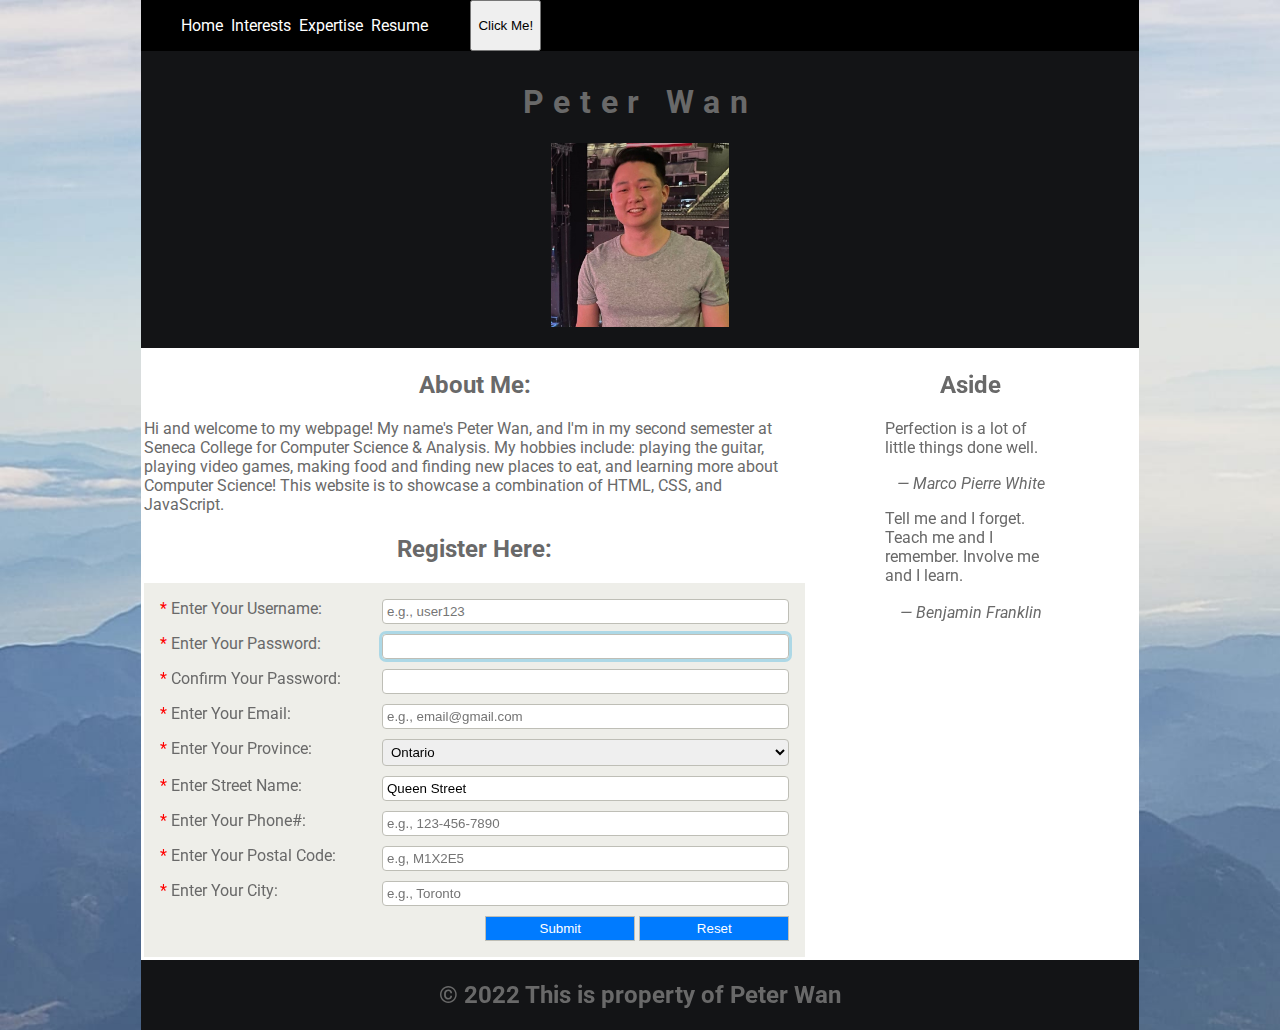
==== index.html @ ab3360ec "change homepage.html to index.html" ====
<!DOCTYPE html>
<html lang="en">
<head>
   <meta charset="UTF-8">
   <title>Peter Wan</title>
   <link rel='stylesheet' href='copy.css' type='text/css'>
   <link href="https://fonts.googleapis.com/icon?family=Material+Icons" rel="stylesheet">
   <link href="https://fonts.googleapis.com/css2?family=Roboto&display=swap" rel="stylesheet" type="text/css">
   <script src="registration.js"></script>
</head>

<body>

    <div id="fixedNav">
        
            <ul class="navigation">
                <li><a href="homepage.html">Home</a></li>
                <li><a href="interests.html">Interests</a></li> 
                <li><a href="expertise.html">Expertise</a></li>
                <li><a href="resume.html">Resume</a></li>
            </ul>

            <button id="contact" type="button">Click Me!</button>
    </div>
   
    <div class="mainsection">
        
        <header>
            <h1>Peter Wan</h1>
            <img id="peter" src="peterwan.jpg" alt="Peter Wan Profile Picture">
        </header>

        <main>
             
            <div id="col2">
                <h2>About Me:</h2>
                <p> Hi and welcome to my webpage! My name's Peter Wan, and I'm in my second semester at Seneca College for Computer Science & Analysis.
                    My hobbies include: playing the guitar, playing video games, making food and finding new places to eat, and learning more about 
                    Computer Science! This website is to showcase a combination of HTML, CSS, and JavaScript. 
                </p>
    
                <h2-></h2->
                <h2>Register Here:</h2>
                <form id="signup" name="signup" method="post" action="https://httpbin.org/post" onsubmit='return formValidationExample();'>
                         
                    <!--C. Username-->
                    <label for="username"><span class="required">* </span>Enter Your Username: </label>
                    <input 
                        type="text"
                        id="username"
                        name="username"
                        oninvalid="this.setCustomValidity('Username must start with a letter, must have at least 6 characters. ')"                    
                        required
                        placeholder="e.g., user123" pattern="^[a-zA-Z].{5,}" tabindex="3"
                    >
                    
                    <!-- B.	Password: must be 8 characters long, must start with a character, must have
                        at least 1 digit and 1 uppercase. The password strings must match.
                        -->
                      
                    <label for="password"><span class="required">* </span>Enter Your Password: </label>
                    <input    
                        type="password"
                        id="password"
                        name="password"
                        oninvalid="this.setCustomValidity('must be 8 characters long, must start with a character, must have at least 1 digit and 1 uppercase. The password strings must match. ')"                    
                        required
                        pattern="(?=.*\d)(?=.*[A-Z]).{8,}"
                        tabindex="1"
                        autofocus
                        
                    >
              
                    <label for="reEnteredPassword"><span class="required">* </span>Confirm Your Password: </label>
                    <input       
                            type="password"
                            id="reEnteredPassword"
                            name="reEnteredPassword"
                            required
                            pattern="(?=.*\d)(?=.*[A-Z]).{8,}"
                            tabindex="2"
                            
                        >
                                             
                    <!--D. Email-->
                
                    <label for="email"><span class="required">* </span>Enter Your Email: </label>
                    <input type=email id="email" name="email" required placeholder="e.g., email@gmail.com" tabindex="4">
                
                    <!--E. Province-->
                    
                    <label for="province"><span class="required">* </span>Enter Your Province: </label>
                    <select class="selectField" id="province" name="province" tabindex="5" required>
                        <option value="">Choose</option>
                        <option value="Alberta">Alberta</option>
                        <option value="BC">British Columbia</option>
                        <option value="MB">Manitoba</option>
                        <option value="NB">New Brunswick</option>
                        <option value="NL">Newfoundland and Labrador</option>
                        <option value="NT">Northwest Territories</option>
                        <option value="NS">Nova Scotia</option>
                        <option value="NU">Nunavut</option>
                        <option value="ON" selected>Ontario</option>
                        <option value="PE">Prince Edward Island</option>
                        <option value="QC">Quebec</option>
                        <option value="SK">Saskatchewan</option>
                        <option value="YT">Yukon</option>
                    </select>
                   
                    <!--E2. Street Name-->
                    <label for="streetName"><span class="required">* </span>Enter Street Name: </label>
                    <input type="text" id="streetName" name="streetName" value="Queen Street" placeholder="e.g., Queen Street" tabindex="6">
            
                    <!-- 
                        JAVASCRIPT VALIDATION
                    -->
                    <!--F. Phone Number-->
                    <label for="phoneNum"><span class="required">* </span>Enter Your Phone#: </label>
                    <input type="text" id="phoneNum" name="phoneNum" placeholder="e.g., 123-456-7890" tabindex="7" required >
                    
    
                    <!--G. Postal Code-->
                    <label for="postalCode"><span class="required">* </span>Enter Your Postal Code: </label>
                    <input type="text" placeholder="e.g, M1X2E5" id="postalCode" name="postalCode" tabindex="8" required> 
                    
                    <!--H. City-->
                    <label for="city"><span class="required">* </span>Enter Your City: </label>
                    <input type="text" id="city" name="city" tabindex="9" placeholder="e.g., Toronto" required> 
            
                    <!--K. Last Name and studentID-->
                    <input type="hidden" name="lastName" id="lastName" value="Wan" /> 
                    <input type="hidden" name="studentId" id="studentId" value="182735217" /> 
            
            
                    <!--Submit/Reset-->
                    <div class="buttons">
                        <input type="submit" name="submit" value="Submit" tabindex="10">
                        <input type="reset" name="reset" value="Reset" tabindex="11" onclick="clearErrors()">
                    </div>
             
                </form>
                </div>
    
            <div id="col3">
                <aside>
                    <h2>Aside</h2>
                    <figure>
                        <blockquote cite="https://www.huxley.net/bnw/four.html">
                            <p>Perfection is a lot of little things done well.</p>
                        </blockquote>
                        <figcaption><cite>— Marco Pierre White</cite></figcaption>
                    </figure>

                    <figure>
                        <blockquote cite="https://www.huxley.net/bnw/four.html">
                            <p>Tell me and I forget. Teach me and I remember. Involve me and I learn.</p>
                        </blockquote>
                        <figcaption><cite>— Benjamin Franklin</cite></figcaption>
                    </figure>
                </aside>
            </div>
         <div id="clear"></div>
        </main>
    
        <footer>
            <div>
    
            </div>
            <h2> &copy; 2022 This is property of Peter Wan </h2>
        </footer>
    </div>

     
</body>

</html>
---- copy.css ----
* {
    box-sizing: border-box;
}

html{
    text-align: center;  
    background: url('Vancouver_by_peter.jpg');
    background-size: cover;
    background-repeat: no-repeat;
}

p {
    text-align: left;
    padding-bottom:0.1em;
}
body {
    color: dimgray;
    font-family: Roboto, sans-serif;
    margin: 0;
    padding-left: 4%;
    padding-right: 4%;
    width: 100%;
    /* min-width: 636px; */
    max-width: 1100px;
    margin-left: auto;
    margin-right: auto;
    text-align: center;
}

#fixedNav{
    overflow: hidden;
    background-color: black;
    position: sticky;
    top: 0;
    width: 100%;
    text-align: center;
    display: flex;
}

button#contact{
    text-align: right;
}



h1{
    font-weight: bold;
    letter-spacing: .3em;
}

header, footer{
    background-color:antiquewhite;
    border:#131416 1px solid;
    background-color: #131416;
}

header {
    padding-top: 10px;
}

img#peter{
    max-height: 200px;
    padding-bottom: 1em;
}

main {
    border: 0.2em solid white;
    display: flex;
    justify-content: center;
    background-color: white;
}

ul{
    width: 33%;
    text-align: left;
    list-style-type: none;
    display: flex;
    /* Remove padding */
    /* Remove margins */  
}
li{
    padding-right: 0.5em;
    
}

a, a:focus, a:active {
    text-decoration: none;
    color: inherit;
}

a:hover {
    text-decoration: underline;
}

a {
    color: #fff; 
    text-decoration: inherit; 
}


/* 
#col1{
    flex: 1;
} */
.mainsection{
margin: auto;
}

#col2{
    flex: 2;
    padding: 0;
    width: 800px;
    float: left;
}

#col3{
    flex: 1;
    vertical-align: middle;
    float: left;
    width: 300px;
}

#clear{
    clear: both;
}

form{
    flex: 2;
    overflow-y: auto;
    padding: 1em;
    
    background-color: #eeeee9;
    
    margin-left: auto;
    margin-right: auto;
    

    display: grid;
    grid-template-columns: 1.3fr 2.5fr;
    grid-gap: 10px;
}

label{
    text-align: Left;
}

input, .selectField {
    padding: 0.3em;
    border: 0.3px #bebeb6 solid;
    border-radius: 0.3em ;
    
}

input:focus, select:focus{
    outline: 3px solid lightblue;
  
}

input[type="submit"],input[type="reset"]{
    width: 150px;
    background-color: rgb(0, 123,255)  ;
    color: white;
    border-radius: 0em;
}

input[type="submit"]:hover,
input[type="submit"]:focus,
input[type="reset"]:hover,
input[type="reset"]:focus{
    background-color: darkblue;
    text-shadow: darkblue 1em;
}
    
.buttons {
    text-align: right;
    grid-column: 2/3;
}
.required{
    font: 1em, serif;
    color: red;
}

div#footer{
    text-align: center;
}

@media (max-width: 600px){
    main {
        flex-direction: column;
        
    }

    #col2{
       
        padding: 0;
        width: 100%;
        float: left;
    }
    
    #col3{
       
        vertical-align: middle;
        float: left;
        width: 100%;
    }
    
}
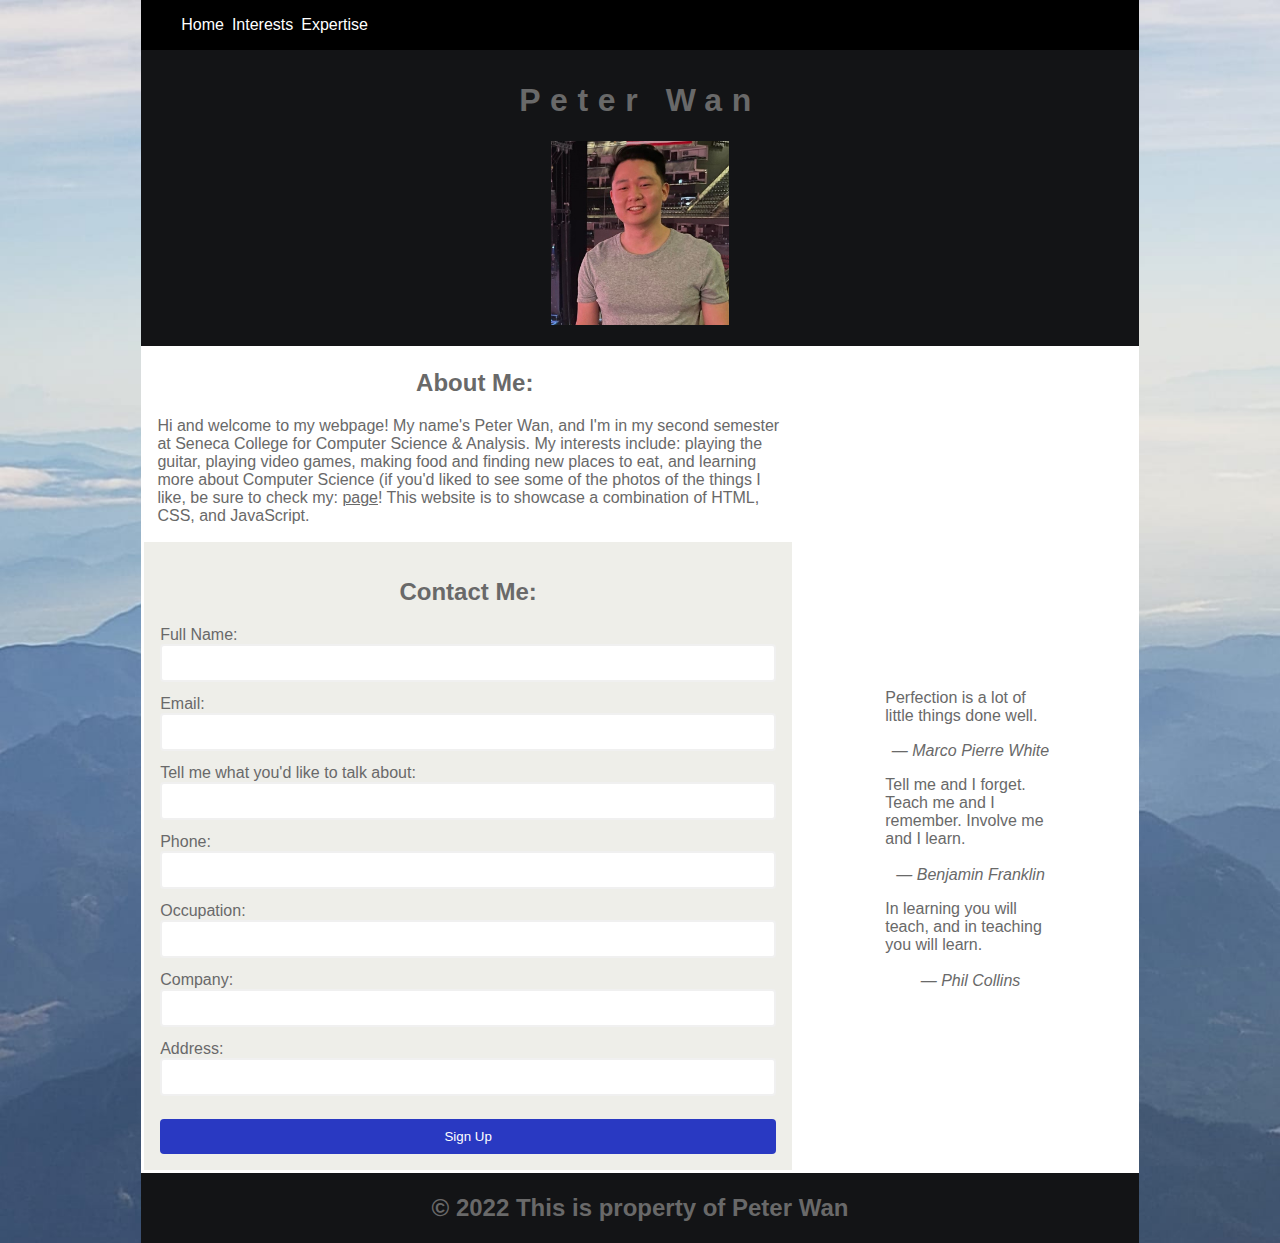
==== commit 73f74098: "Final change" ====
--- a/index.html
+++ b/index.html
@@ -2,26 +2,23 @@
 <html lang="en">
 <head>
    <meta charset="UTF-8">
-   <title>Peter Wan</title>
+   <title>Home - Peter Wan</title>
    <link rel='stylesheet' href='copy.css' type='text/css'>
    <link href="https://fonts.googleapis.com/icon?family=Material+Icons" rel="stylesheet">
    <link href="https://fonts.googleapis.com/css2?family=Roboto&display=swap" rel="stylesheet" type="text/css">
-   <script src="registration.js"></script>
+   <script src="contact.js"></script>
 </head>
 
 <body>
 
-    <div id="fixedNav">
+    <nav id="fixedNav">
         
             <ul class="navigation">
-                <li><a href="homepage.html">Home</a></li>
+                <li><a href="index.html">Home</a></li>
                 <li><a href="interests.html">Interests</a></li> 
                 <li><a href="expertise.html">Expertise</a></li>
-                <li><a href="resume.html">Resume</a></li>
             </ul>
-
-            <button id="contact" type="button">Click Me!</button>
-    </div>
+    </nav>
    
     <div class="mainsection">
         
@@ -35,128 +32,110 @@
             <div id="col2">
                 <h2>About Me:</h2>
                 <p> Hi and welcome to my webpage! My name's Peter Wan, and I'm in my second semester at Seneca College for Computer Science & Analysis.
-                    My hobbies include: playing the guitar, playing video games, making food and finding new places to eat, and learning more about 
-                    Computer Science! This website is to showcase a combination of HTML, CSS, and JavaScript. 
+                    My interests include: playing the guitar, playing video games, making food and finding new places to eat, and learning more about 
+                    Computer Science (if you'd liked to see some of the photos of the things I like, be sure to check my: <a id="interests" href="interests.html">page</a>!
+                    This website is to showcase a combination of HTML, CSS, and JavaScript. 
                 </p>
-    
-                <h2-></h2->
-                <h2>Register Here:</h2>
-                <form id="signup" name="signup" method="post" action="https://httpbin.org/post" onsubmit='return formValidationExample();'>
-                         
-                    <!--C. Username-->
-                    <label for="username"><span class="required">* </span>Enter Your Username: </label>
-                    <input 
-                        type="text"
-                        id="username"
-                        name="username"
-                        oninvalid="this.setCustomValidity('Username must start with a letter, must have at least 6 characters. ')"                    
-                        required
-                        placeholder="e.g., user123" pattern="^[a-zA-Z].{5,}" tabindex="3"
-                    >
-                    
-                    <!-- B.	Password: must be 8 characters long, must start with a character, must have
-                        at least 1 digit and 1 uppercase. The password strings must match.
-                        -->
-                      
-                    <label for="password"><span class="required">* </span>Enter Your Password: </label>
-                    <input    
-                        type="password"
-                        id="password"
-                        name="password"
-                        oninvalid="this.setCustomValidity('must be 8 characters long, must start with a character, must have at least 1 digit and 1 uppercase. The password strings must match. ')"                    
-                        required
-                        pattern="(?=.*\d)(?=.*[A-Z]).{8,}"
-                        tabindex="1"
-                        autofocus
+              
+               
+                <div class="container">
+                    <form id="form" method="post" onsubmit="return validateFields();" action="https://httpbin.org/post">
+                        <h2>Contact Me: </h2>
+                        <!-- for onchange: onchange="onFieldChange(this.id, this.value)"-->
+                        <!-- Mandatory: Full Name, Message, and Email -->
+            
+                            <!-- Full Name-->
+                            <div class="input-control">
+                                <label for="Full Name">Full Name:</label>
+                                <input id="username" name="username" type="text" >
+                                <div class="error"></div>
+                            </div>
+            
+                            <!-- Email -->
+                            <div class="input-control">
+                                <label for="email">Email:</label>
+                                <input id="email" name="email" type="email">
+                                <div class="error"></div>
+                            </div>
+            
+                            <!-- Message-->
+                            <div class="input-control">
+                                <label for="message">Tell me what you'd like to talk about:</label>
+                                <input id="message" name="message" type="text">
+                                <div class="error"></div>
+                            </div>
+            
+                        <!-- "Optional": Phone, Occupation, Company, Address-->
                         
-                    >
-              
-                    <label for="reEnteredPassword"><span class="required">* </span>Confirm Your Password: </label>
-                    <input       
-                            type="password"
-                            id="reEnteredPassword"
-                            name="reEnteredPassword"
-                            required
-                            pattern="(?=.*\d)(?=.*[A-Z]).{8,}"
-                            tabindex="2"
-                            
-                        >
-                                             
-                    <!--D. Email-->
+                            <!-- Phone -->
+                            <div class="input-control optional">
+                                <label for="phone">Phone:</label>
+                                <input id="phone" name="phone" type="text">
+                                <div class="error"></div>
+                            </div>
+            
+                            <!-- Occupation -->
+                            <div class="input-control optional">
+                                <label for="occupation">Occupation:</label>
+                                <input id="occupation" name="occupation" type="text">
+                                <div class="error"></div>
+                            </div>
+            
+                            <!-- Company -->
+                            <div class="input-control optional">
+                                <label for="company">Company:</label>
+                                <input id="company" name="company" type="text">
+                                <div class="error"></div>
+                            </div>
+            
+                            <!-- Address-->
+                            <div class="input-control optional">
+                                <label for="Address">Address:</label>
+                                <input id="address" name="address" type="text">
+                                <div class="error"></div>
+                            </div>
+            
+                        <button type="submit">Sign Up</button>
+                    </form>
+                </div>
                 
-                    <label for="email"><span class="required">* </span>Enter Your Email: </label>
-                    <input type=email id="email" name="email" required placeholder="e.g., email@gmail.com" tabindex="4">
+
                 
-                    <!--E. Province-->
-                    
-                    <label for="province"><span class="required">* </span>Enter Your Province: </label>
-                    <select class="selectField" id="province" name="province" tabindex="5" required>
-                        <option value="">Choose</option>
-                        <option value="Alberta">Alberta</option>
-                        <option value="BC">British Columbia</option>
-                        <option value="MB">Manitoba</option>
-                        <option value="NB">New Brunswick</option>
-                        <option value="NL">Newfoundland and Labrador</option>
-                        <option value="NT">Northwest Territories</option>
-                        <option value="NS">Nova Scotia</option>
-                        <option value="NU">Nunavut</option>
-                        <option value="ON" selected>Ontario</option>
-                        <option value="PE">Prince Edward Island</option>
-                        <option value="QC">Quebec</option>
-                        <option value="SK">Saskatchewan</option>
-                        <option value="YT">Yukon</option>
-                    </select>
-                   
-                    <!--E2. Street Name-->
-                    <label for="streetName"><span class="required">* </span>Enter Street Name: </label>
-                    <input type="text" id="streetName" name="streetName" value="Queen Street" placeholder="e.g., Queen Street" tabindex="6">
-            
-                    <!-- 
-                        JAVASCRIPT VALIDATION
-                    -->
-                    <!--F. Phone Number-->
-                    <label for="phoneNum"><span class="required">* </span>Enter Your Phone#: </label>
-                    <input type="text" id="phoneNum" name="phoneNum" placeholder="e.g., 123-456-7890" tabindex="7" required >
-                    
-    
-                    <!--G. Postal Code-->
-                    <label for="postalCode"><span class="required">* </span>Enter Your Postal Code: </label>
-                    <input type="text" placeholder="e.g, M1X2E5" id="postalCode" name="postalCode" tabindex="8" required> 
-                    
-                    <!--H. City-->
-                    <label for="city"><span class="required">* </span>Enter Your City: </label>
-                    <input type="text" id="city" name="city" tabindex="9" placeholder="e.g., Toronto" required> 
-            
-                    <!--K. Last Name and studentID-->
-                    <input type="hidden" name="lastName" id="lastName" value="Wan" /> 
-                    <input type="hidden" name="studentId" id="studentId" value="182735217" /> 
-            
-            
-                    <!--Submit/Reset-->
-                    <div class="buttons">
-                        <input type="submit" name="submit" value="Submit" tabindex="10">
-                        <input type="reset" name="reset" value="Reset" tabindex="11" onclick="clearErrors()">
-                    </div>
-             
-                </form>
-                </div>
+            </div>
     
             <div id="col3">
                 <aside>
-                    <h2>Aside</h2>
+                    <h2></h2>
+                    <iframe
+                        width="100%"
+                        height="300"
+                        src="https://www.youtube.com/embed/iQf3skFtoO0?&autoplay=1&mute=1"
+                        frameborder="0"
+                        allowfullscreen>
+                    </iframe>
+
                     <figure>
                         <blockquote cite="https://www.huxley.net/bnw/four.html">
-                            <p>Perfection is a lot of little things done well.</p>
+                            <p class="quote">Perfection is a lot of little things done well.</p>
                         </blockquote>
                         <figcaption><cite>— Marco Pierre White</cite></figcaption>
                     </figure>
 
                     <figure>
                         <blockquote cite="https://www.huxley.net/bnw/four.html">
-                            <p>Tell me and I forget. Teach me and I remember. Involve me and I learn.</p>
+                            <p class="quote">Tell me and I forget. Teach me and I remember. Involve me and I learn.</p>
                         </blockquote>
                         <figcaption><cite>— Benjamin Franklin</cite></figcaption>
                     </figure>
+
+                    
+                    <figure>
+                        <blockquote cite="https://www.huxley.net/bnw/four.html">
+                            <p class="quote">In learning you will teach, and in teaching you will learn.</p>
+                        </blockquote>
+                        <figcaption><cite>— Phil Collins</cite></figcaption>
+                    </figure>
+
                 </aside>
             </div>
          <div id="clear"></div>
--- a/copy.css
+++ b/copy.css
@@ -1,3 +1,5 @@
+/* By Mr Peter Wan */
+
 * {
     box-sizing: border-box;
 }
@@ -35,39 +37,8 @@
     width: 100%;
     text-align: center;
     display: flex;
-}
-
-button#contact{
-    text-align: right;
-}
-
-
-
-h1{
-    font-weight: bold;
-    letter-spacing: .3em;
-}
-
-header, footer{
-    background-color:antiquewhite;
-    border:#131416 1px solid;
-    background-color: #131416;
-}
-
-header {
-    padding-top: 10px;
-}
-
-img#peter{
-    max-height: 200px;
-    padding-bottom: 1em;
-}
-
-main {
-    border: 0.2em solid white;
-    display: flex;
-    justify-content: center;
-    background-color: white;
+    justify-content: space-between;
+    align-items: center;
 }
 
 ul{
@@ -83,6 +54,70 @@
     
 }
 
+button#contact-me{
+    background-color: dimgrey;
+    margin-block: 0;
+    border-radius: 0.3em;
+    margin-right: 2%;
+}
+#contact{
+    text-align: right;
+    align-self: stretch;
+    margin-block: 5px;
+    margin-right: 2%;
+}
+
+
+h1{
+    font-weight: bold;
+    letter-spacing: .3em;
+}
+
+#things-i-like{
+    padding: 1em;
+    margin: 0;
+    
+    background: linear-gradient(to right, #0f2027, #203a43, #2c5364); 
+}
+
+h2#showcase{
+    background: linear-gradient(to right, #0f2027, #203a43, #2c5364); 
+    margin: 0;
+    padding: 1em;
+}
+header, footer{
+    background-color:antiquewhite;
+    border:#131416 1px solid;
+    background-color: #131416;
+}
+
+header {
+    padding-top: 10px;
+}
+
+img#peter{
+    max-height: 200px;
+    padding-bottom: 1em;
+}
+
+main {
+    border: 0.2em solid white;
+    display: flex;
+    justify-content: center;
+    background-color: white;
+}
+
+
+main.Pictures {
+    border: 0.2em solid white;
+    display: flex;
+    justify-content: center;
+    background-color: white;
+    flex-grow: 1;
+    flex-basis: 0;
+}
+
+
 a, a:focus, a:active {
     text-decoration: none;
     color: inherit;
@@ -96,6 +131,33 @@
     color: #fff; 
     text-decoration: inherit; 
 }
+
+a#interests {
+    color: dimgray; 
+    text-decoration: underline; 
+}
+
+.interest .interest {
+    width: 70%;
+
+}
+
+.interest {
+    display: grid;
+    grid-template-columns: 1fr 1fr 1fr;
+    grid-template-rows: 1fr 1r;
+    padding: 3px;
+    grid-gap: 3px;
+}
+
+.interest .interest{
+    width: 100%;
+}
+
+
+
+
+
 
 
 /* 
@@ -120,25 +182,27 @@
     width: 300px;
 }
 
+iframe{
+    padding-inline: 2%;
+    padding-block: 1%;
+}
+
 #clear{
     clear: both;
 }
 
-form{
-    flex: 2;
-    overflow-y: auto;
-    padding: 1em;
-    
-    background-color: #eeeee9;
-    
-    margin-left: auto;
-    margin-right: auto;
-    
-
-    display: grid;
-    grid-template-columns: 1.3fr 2.5fr;
-    grid-gap: 10px;
-}
+p{
+    padding-inline: 2%;
+}
+
+blockquote{
+    padding: 0;
+}
+p.quote{
+    padding-inline: 0;
+    width: 100%;
+}
+
 
 label{
     text-align: Left;
@@ -184,14 +248,41 @@
     text-align: center;
 }
 
-@media (max-width: 600px){
+/* For expertise.js */
+.cards {
+    display: grid;
+    grid-template-columns: repeat(auto-fill, minmax(230px, 1fr));
+    grid-gap: 30px;
+}
+
+.card {
+    display: grid;
+    grid-template-rows: max-content 200px 1fr;
+    border: solid 0.2em rosybrown;
+    padding: 0.4em;
+}
+
+.card img {
+    object-fit: cover;
+    width: 100%;
+    height: 100%;
+}
+
+.content {
+    background-color: white;
+}
+
+/* .interest{
+    width: 100%;
+} */
+
+@media (max-width: 665px){
     main {
         flex-direction: column;
         
     }
 
     #col2{
-       
         padding: 0;
         width: 100%;
         float: left;
@@ -204,4 +295,113 @@
         width: 100%;
     }
     
-}+    button#contact{
+        margin-right: 1%;
+        width: 50px;
+        text-align: center;
+    }
+}
+
+
+
+
+#column1{
+    flex: 1;
+    float: left;
+    width: 100%;
+    height: 100%;
+}
+
+#column2{
+    flex: 1;
+    float: left;
+    width: 100%;
+    height: 100%;
+}
+
+#column3{
+    flex: 1;
+    float: left;
+    width: 100%;
+    height: 100%;
+}
+
+img.interest{
+    height : 100%;
+}
+
+/* For form */
+body {
+    
+    font-family: 'Poppins', sans-serif;
+}
+
+#form{
+    flex: 2;
+    overflow-y: auto;
+    width: 98%;
+    padding: 1em;
+    
+    background-color: #eeeee9;
+    
+    margin-top: 2%;
+    margin-left: 0;
+    margin-right: auto;
+    
+
+
+    grid-template-columns: 1.3fr 2.5fr;
+    grid-gap: 10px;
+}
+
+
+
+
+#form h1 {
+    color: #0f2027;
+    text-align: center;
+}
+
+#form button {
+    padding: 10px;
+    margin-top: 10px;
+    width: 100%;
+    color: white;
+    background-color: rgb(41, 57, 194);
+    border: none;
+    border-radius: 4px;
+}
+
+.input-control {
+    display: flex;
+    flex-direction: column;
+}
+
+.input-control input {
+    border: 2px solid #f0f0f0;
+	border-radius: 4px;
+	display: block;
+	font-size: 12px;
+	padding: 10px;
+	width: 100%;
+}
+
+.input-control input:focus {
+    outline: 0;
+}
+
+.input-control.success input {
+    border-color: #09c372;
+}
+
+.input-control.error input {
+    border-color: #ff3860;
+}
+
+.input-control .error {
+    color: #ff3860;
+    font-size: 9px;
+    height: 13px;
+    text-align: left;
+    padding-left: 0.3em;
+}
